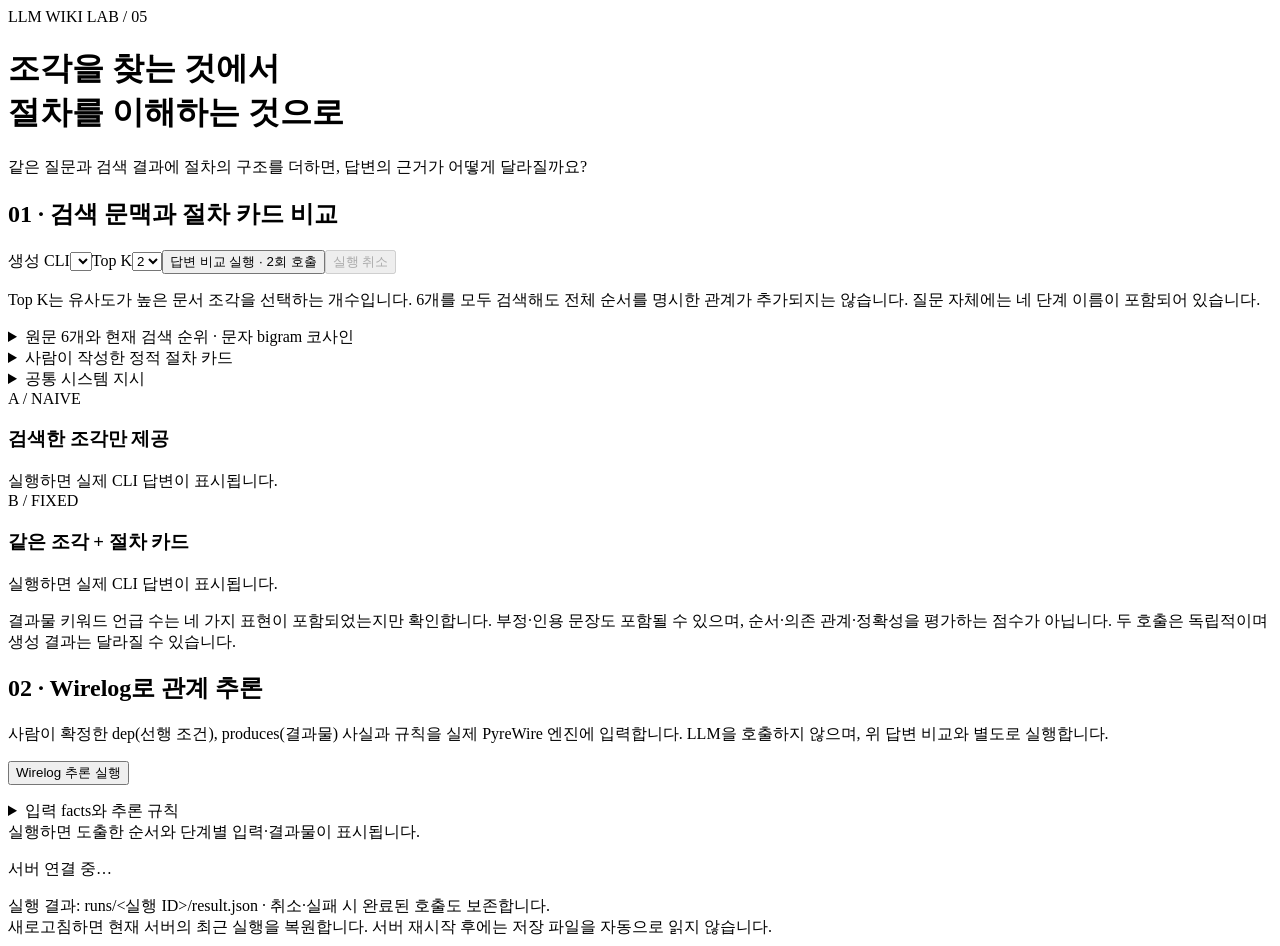
==== 05-rag-multistep/index.html @ d40c21d9 "feat: add web interface for multistep RAG and Wirelog demo" ====
<!doctype html><html lang="ko"><head><meta charset="utf-8"><meta name="viewport" content="width=device-width,initial-scale=1"><title>다단계 RAG · LLM Wiki</title><link rel="stylesheet" href="/styles.css"><script src="/app.js" defer></script></head><body><main>
<header><span class="eyebrow">LLM WIKI LAB / 05</span><h1>조각을 찾는 것에서<br>절차를 이해하는 것으로</h1><p>같은 질문과 검색 결과에 절차의 구조를 더하면, 답변의 근거가 어떻게 달라질까요?</p></header>
<section><h2>01 · 검색 문맥과 절차 카드 비교</h2><p id="question"></p><div class="controls"><label>생성 CLI<select id="backend"></select></label><label>Top K<select id="top-k"><option>1</option><option selected>2</option><option>3</option><option>4</option><option>5</option><option>6</option></select></label><button id="rag">답변 비교 실행 · 2회 호출</button><button id="cancel" disabled>실행 취소</button></div><p id="backend-info" class="muted"></p><p class="note">Top K는 유사도가 높은 문서 조각을 선택하는 개수입니다. 6개를 모두 검색해도 전체 순서를 명시한 관계가 추가되지는 않습니다. 질문 자체에는 네 단계 이름이 포함되어 있습니다.</p>
<details><summary>원문 6개와 현재 검색 순위 · 문자 bigram 코사인</summary><div id="sources"></div></details><details><summary>사람이 작성한 정적 절차 카드</summary><pre id="card"></pre><p>아래 Wirelog 실행 결과를 자동으로 넣는 기능은 아닙니다.</p></details><details><summary>공통 시스템 지시</summary><pre id="system"></pre></details>
<div class="comparison"><article><span class="badge">A / NAIVE</span><h3>검색한 조각만 제공</h3><div id="naive" class="output">실행하면 실제 CLI 답변이 표시됩니다.</div></article><article><span class="badge">B / FIXED</span><h3>같은 조각 + 절차 카드</h3><div id="fixed" class="output">실행하면 실제 CLI 답변이 표시됩니다.</div></article></div>
<p class="note">결과물 키워드 언급 수는 네 가지 표현이 포함되었는지만 확인합니다. 부정·인용 문장도 포함될 수 있으며, 순서·의존 관계·정확성을 평가하는 점수가 아닙니다. 두 호출은 독립적이며 생성 결과는 달라질 수 있습니다.</p><p id="rag-meta" class="muted"></p><a id="rag-download" hidden>RAG 실행 JSON 보기</a></section>
<section><h2>02 · Wirelog로 관계 추론</h2><p>사람이 확정한 dep(선행 조건), produces(결과물) 사실과 규칙을 실제 PyreWire 엔진에 입력합니다. LLM을 호출하지 않으며, 위 답변 비교와 별도로 실행합니다.</p><button id="logic">Wirelog 추론 실행</button><p id="logic-info" class="muted"></p><details><summary>입력 facts와 추론 규칙</summary><pre id="facts"></pre><pre id="rules"></pre></details><div id="logic-output">실행하면 도출한 순서와 단계별 입력·결과물이 표시됩니다.</div><a id="logic-download" hidden>Wirelog 실행 JSON 보기</a></section>
<p id="status" role="status" aria-live="polite">서버 연결 중…</p><footer>실행 결과: runs/&lt;실행 ID&gt;/result.json · 취소·실패 시 완료된 호출도 보존합니다.<br>새로고침하면 현재 서버의 최근 실행을 복원합니다. 서버 재시작 후에는 저장 파일을 자동으로 읽지 않습니다.</footer>
</main></body></html>
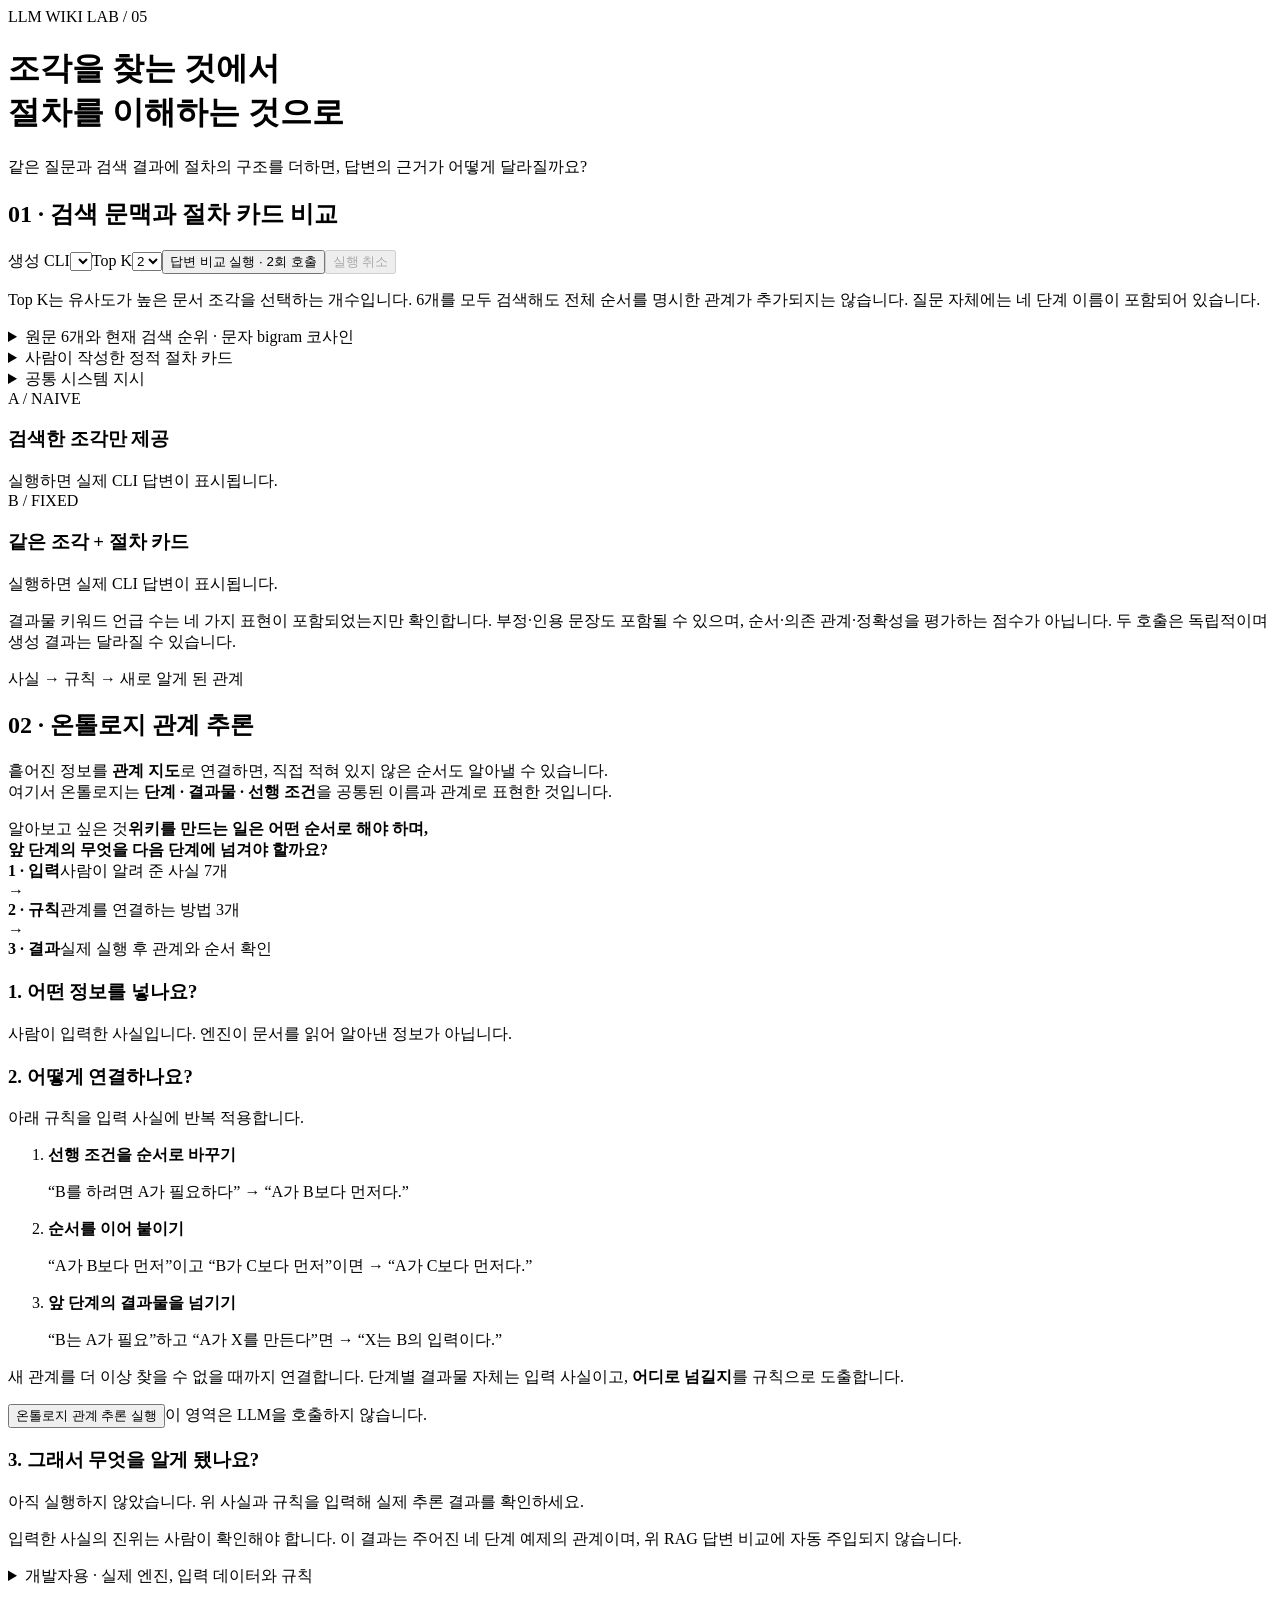
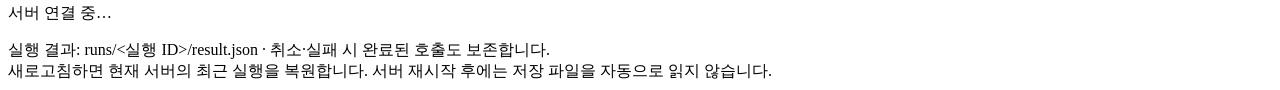
==== commit 83fcb50f: "feat: visualize ontology reasoning inputs rules and evidence" ====
--- a/05-rag-multistep/index.html
+++ b/05-rag-multistep/index.html
@@ -1,9 +1,20 @@
-<!doctype html><html lang="ko"><head><meta charset="utf-8"><meta name="viewport" content="width=device-width,initial-scale=1"><title>다단계 RAG · LLM Wiki</title><link rel="stylesheet" href="/styles.css"><script src="/app.js" defer></script></head><body><main>
+<!doctype html><html lang="ko"><head><meta charset="utf-8"><meta name="viewport" content="width=device-width,initial-scale=1"><title>다단계 RAG · LLM Wiki</title><link rel="stylesheet" href="/styles.css"><script src="/logic-viz.js" defer></script><script src="/app.js" defer></script></head><body><main>
 <header><span class="eyebrow">LLM WIKI LAB / 05</span><h1>조각을 찾는 것에서<br>절차를 이해하는 것으로</h1><p>같은 질문과 검색 결과에 절차의 구조를 더하면, 답변의 근거가 어떻게 달라질까요?</p></header>
 <section><h2>01 · 검색 문맥과 절차 카드 비교</h2><p id="question"></p><div class="controls"><label>생성 CLI<select id="backend"></select></label><label>Top K<select id="top-k"><option>1</option><option selected>2</option><option>3</option><option>4</option><option>5</option><option>6</option></select></label><button id="rag">답변 비교 실행 · 2회 호출</button><button id="cancel" disabled>실행 취소</button></div><p id="backend-info" class="muted"></p><p class="note">Top K는 유사도가 높은 문서 조각을 선택하는 개수입니다. 6개를 모두 검색해도 전체 순서를 명시한 관계가 추가되지는 않습니다. 질문 자체에는 네 단계 이름이 포함되어 있습니다.</p>
-<details><summary>원문 6개와 현재 검색 순위 · 문자 bigram 코사인</summary><div id="sources"></div></details><details><summary>사람이 작성한 정적 절차 카드</summary><pre id="card"></pre><p>아래 Wirelog 실행 결과를 자동으로 넣는 기능은 아닙니다.</p></details><details><summary>공통 시스템 지시</summary><pre id="system"></pre></details>
+<details><summary>원문 6개와 현재 검색 순위 · 문자 bigram 코사인</summary><div id="sources"></div></details><details><summary>사람이 작성한 정적 절차 카드</summary><pre id="card"></pre><p>아래 온톨로지 관계 추론 결과를 자동으로 넣는 기능은 아닙니다.</p></details><details><summary>공통 시스템 지시</summary><pre id="system"></pre></details>
 <div class="comparison"><article><span class="badge">A / NAIVE</span><h3>검색한 조각만 제공</h3><div id="naive" class="output">실행하면 실제 CLI 답변이 표시됩니다.</div></article><article><span class="badge">B / FIXED</span><h3>같은 조각 + 절차 카드</h3><div id="fixed" class="output">실행하면 실제 CLI 답변이 표시됩니다.</div></article></div>
 <p class="note">결과물 키워드 언급 수는 네 가지 표현이 포함되었는지만 확인합니다. 부정·인용 문장도 포함될 수 있으며, 순서·의존 관계·정확성을 평가하는 점수가 아닙니다. 두 호출은 독립적이며 생성 결과는 달라질 수 있습니다.</p><p id="rag-meta" class="muted"></p><a id="rag-download" hidden>RAG 실행 JSON 보기</a></section>
-<section><h2>02 · Wirelog로 관계 추론</h2><p>사람이 확정한 dep(선행 조건), produces(결과물) 사실과 규칙을 실제 PyreWire 엔진에 입력합니다. LLM을 호출하지 않으며, 위 답변 비교와 별도로 실행합니다.</p><button id="logic">Wirelog 추론 실행</button><p id="logic-info" class="muted"></p><details><summary>입력 facts와 추론 규칙</summary><pre id="facts"></pre><pre id="rules"></pre></details><div id="logic-output">실행하면 도출한 순서와 단계별 입력·결과물이 표시됩니다.</div><a id="logic-download" hidden>Wirelog 실행 JSON 보기</a></section>
+<section id="ontology"><span class="eyebrow">사실 → 규칙 → 새로 알게 된 관계</span><h2>02 · 온톨로지 관계 추론</h2>
+<p class="ontology-intro">흩어진 정보를 <strong>관계 지도</strong>로 연결하면, 직접 적혀 있지 않은 순서도 알아낼 수 있습니다.<br>여기서 온톨로지는 <strong>단계 · 결과물 · 선행 조건</strong>을 공통된 이름과 관계로 표현한 것입니다.</p>
+<div class="logic-question"><span>알아보고 싶은 것</span><strong>위키를 만드는 일은 어떤 순서로 해야 하며,<br>앞 단계의 무엇을 다음 단계에 넘겨야 할까요?</strong></div>
+<div class="logic-journey" aria-label="추론 과정 개요"><div><b>1 · 입력</b><span>사람이 알려 준 사실 7개</span></div><span class="journey-arrow" aria-hidden="true">→</span><div><b>2 · 규칙</b><span>관계를 연결하는 방법 3개</span></div><span class="journey-arrow" aria-hidden="true">→</span><div><b>3 · 결과</b><span>실제 실행 후 관계와 순서 확인</span></div></div>
+<div class="logic-columns"><div class="logic-panel input-panel"><h3>1. 어떤 정보를 넣나요?</h3><p class="muted">사람이 입력한 사실입니다. 엔진이 문서를 읽어 알아낸 정보가 아닙니다.</p><div id="logic-inputs"></div></div>
+<div class="logic-panel rule-panel"><h3>2. 어떻게 연결하나요?</h3><p class="muted">아래 규칙을 입력 사실에 반복 적용합니다.</p>
+<ol class="rule-list"><li id="rule-direct"><b>선행 조건을 순서로 바꾸기</b><p>“B를 하려면 A가 필요하다” → “A가 B보다 먼저다.”</p></li><li id="rule-chain"><b>순서를 이어 붙이기</b><p>“A가 B보다 먼저”이고 “B가 C보다 먼저”이면 → “A가 C보다 먼저다.”</p></li><li id="rule-handoff"><b>앞 단계의 결과물을 넘기기</b><p>“B는 A가 필요”하고 “A가 X를 만든다”면 → “X는 B의 입력이다.”</p></li></ol>
+<p class="note">새 관계를 더 이상 찾을 수 없을 때까지 연결합니다. 단계별 결과물 자체는 입력 사실이고, <strong>어디로 넘길지</strong>를 규칙으로 도출합니다.</p></div></div>
+<div class="logic-actions"><button id="logic">온톨로지 관계 추론 실행</button><span>이 영역은 LLM을 호출하지 않습니다.</span></div><p id="logic-info" class="muted"></p>
+<div class="logic-panel result-panel"><h3>3. 그래서 무엇을 알게 됐나요?</h3><div id="logic-output"><p class="empty-result">아직 실행하지 않았습니다. 위 사실과 규칙을 입력해 실제 추론 결과를 확인하세요.</p></div></div>
+<p class="note">입력한 사실의 진위는 사람이 확인해야 합니다. 이 결과는 주어진 네 단계 예제의 관계이며, 위 RAG 답변 비교에 자동 주입되지 않습니다.</p>
+<details><summary>개발자용 · 실제 엔진, 입력 데이터와 규칙</summary><p>PyreWire가 Wirelog 규칙을 실행합니다. 아래 데이터는 실행 입력의 원본입니다.</p><pre id="facts"></pre><pre id="rules"></pre></details><a id="logic-download" hidden>관계 추론 실행 JSON 보기</a></section>
 <p id="status" role="status" aria-live="polite">서버 연결 중…</p><footer>실행 결과: runs/&lt;실행 ID&gt;/result.json · 취소·실패 시 완료된 호출도 보존합니다.<br>새로고침하면 현재 서버의 최근 실행을 복원합니다. 서버 재시작 후에는 저장 파일을 자동으로 읽지 않습니다.</footer>
 </main></body></html>
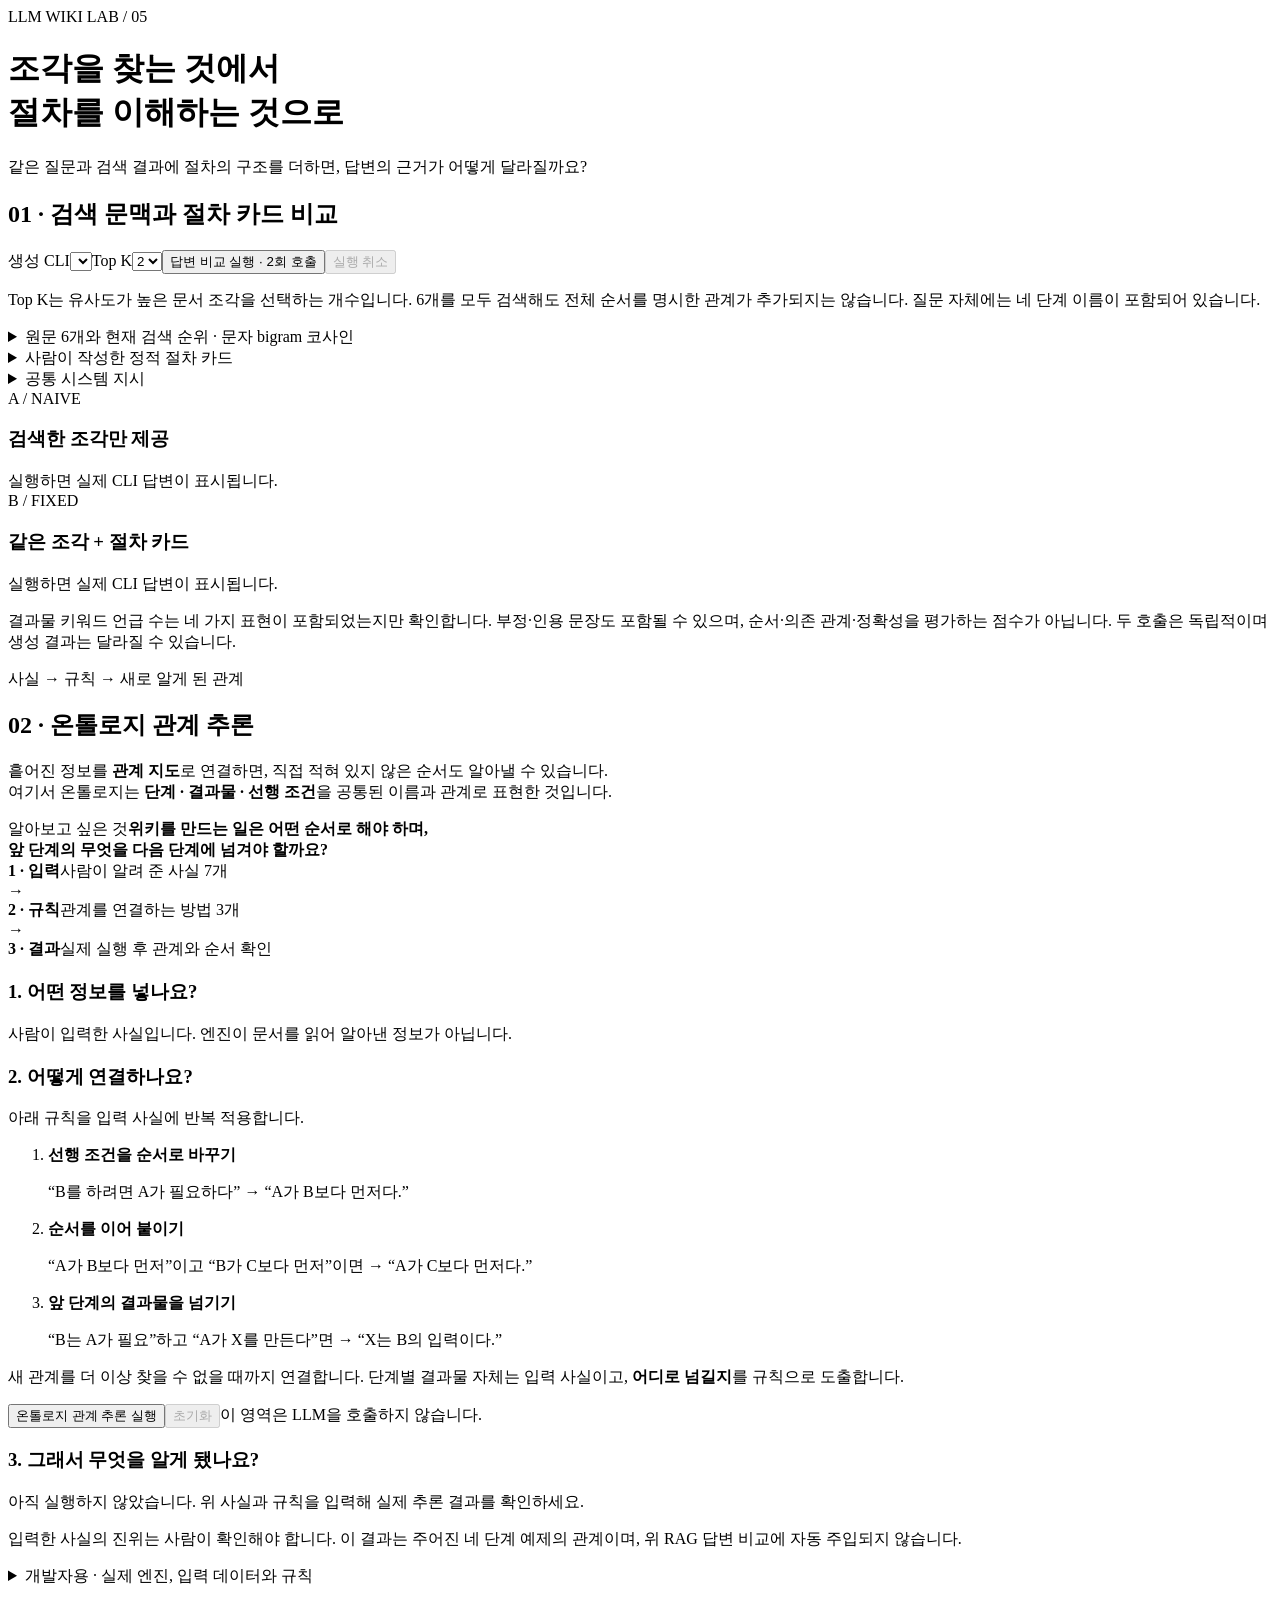
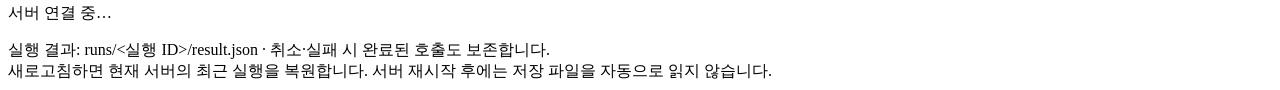
==== commit efc32c69: "feat: add ontology reasoning reset control" ====
--- a/05-rag-multistep/index.html
+++ b/05-rag-multistep/index.html
@@ -12,7 +12,7 @@
 <div class="logic-panel rule-panel"><h3>2. 어떻게 연결하나요?</h3><p class="muted">아래 규칙을 입력 사실에 반복 적용합니다.</p>
 <ol class="rule-list"><li id="rule-direct"><b>선행 조건을 순서로 바꾸기</b><p>“B를 하려면 A가 필요하다” → “A가 B보다 먼저다.”</p></li><li id="rule-chain"><b>순서를 이어 붙이기</b><p>“A가 B보다 먼저”이고 “B가 C보다 먼저”이면 → “A가 C보다 먼저다.”</p></li><li id="rule-handoff"><b>앞 단계의 결과물을 넘기기</b><p>“B는 A가 필요”하고 “A가 X를 만든다”면 → “X는 B의 입력이다.”</p></li></ol>
 <p class="note">새 관계를 더 이상 찾을 수 없을 때까지 연결합니다. 단계별 결과물 자체는 입력 사실이고, <strong>어디로 넘길지</strong>를 규칙으로 도출합니다.</p></div></div>
-<div class="logic-actions"><button id="logic">온톨로지 관계 추론 실행</button><span>이 영역은 LLM을 호출하지 않습니다.</span></div><p id="logic-info" class="muted"></p>
+<div class="logic-actions"><button id="logic">온톨로지 관계 추론 실행</button><button id="logic-reset" class="secondary" disabled>초기화</button><span>이 영역은 LLM을 호출하지 않습니다.</span></div><p id="logic-info" class="muted"></p>
 <div class="logic-panel result-panel"><h3>3. 그래서 무엇을 알게 됐나요?</h3><div id="logic-output"><p class="empty-result">아직 실행하지 않았습니다. 위 사실과 규칙을 입력해 실제 추론 결과를 확인하세요.</p></div></div>
 <p class="note">입력한 사실의 진위는 사람이 확인해야 합니다. 이 결과는 주어진 네 단계 예제의 관계이며, 위 RAG 답변 비교에 자동 주입되지 않습니다.</p>
 <details><summary>개발자용 · 실제 엔진, 입력 데이터와 규칙</summary><p>PyreWire가 Wirelog 규칙을 실행합니다. 아래 데이터는 실행 입력의 원본입니다.</p><pre id="facts"></pre><pre id="rules"></pre></details><a id="logic-download" hidden>관계 추론 실행 JSON 보기</a></section>
